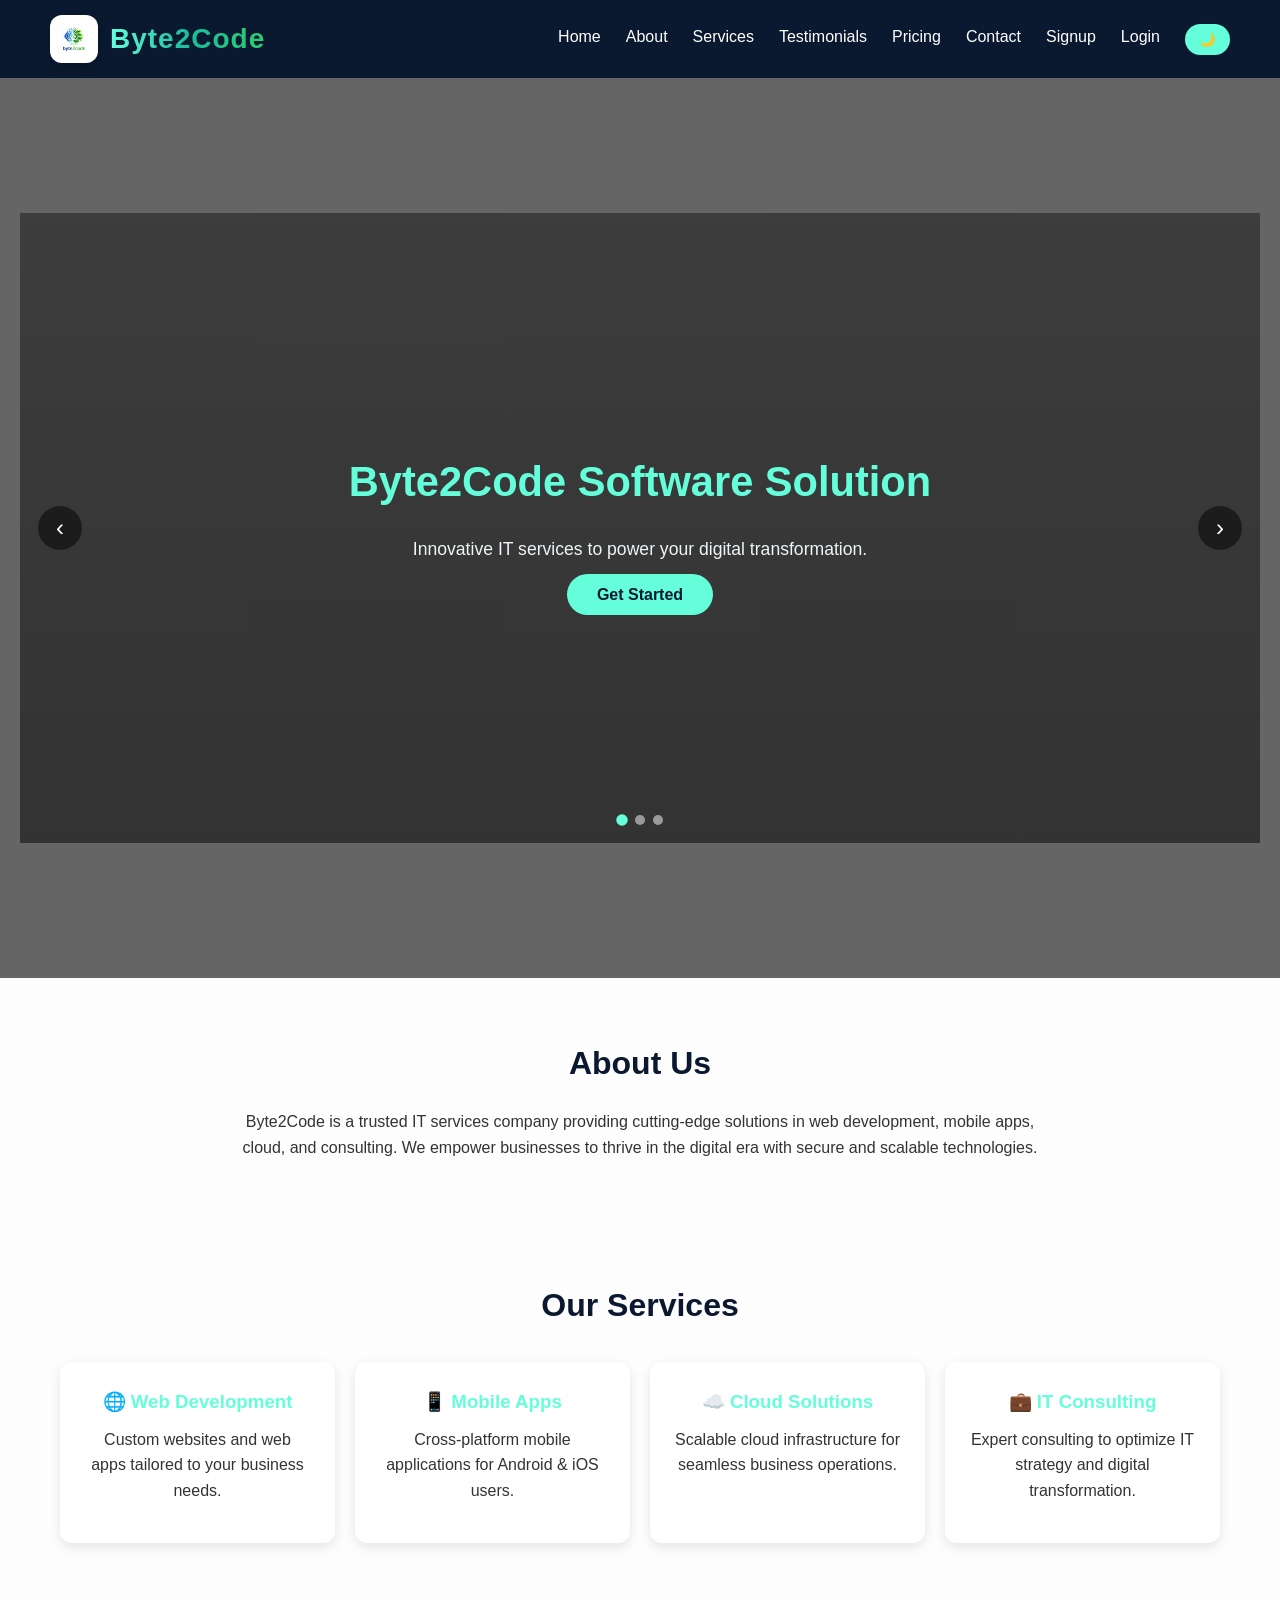
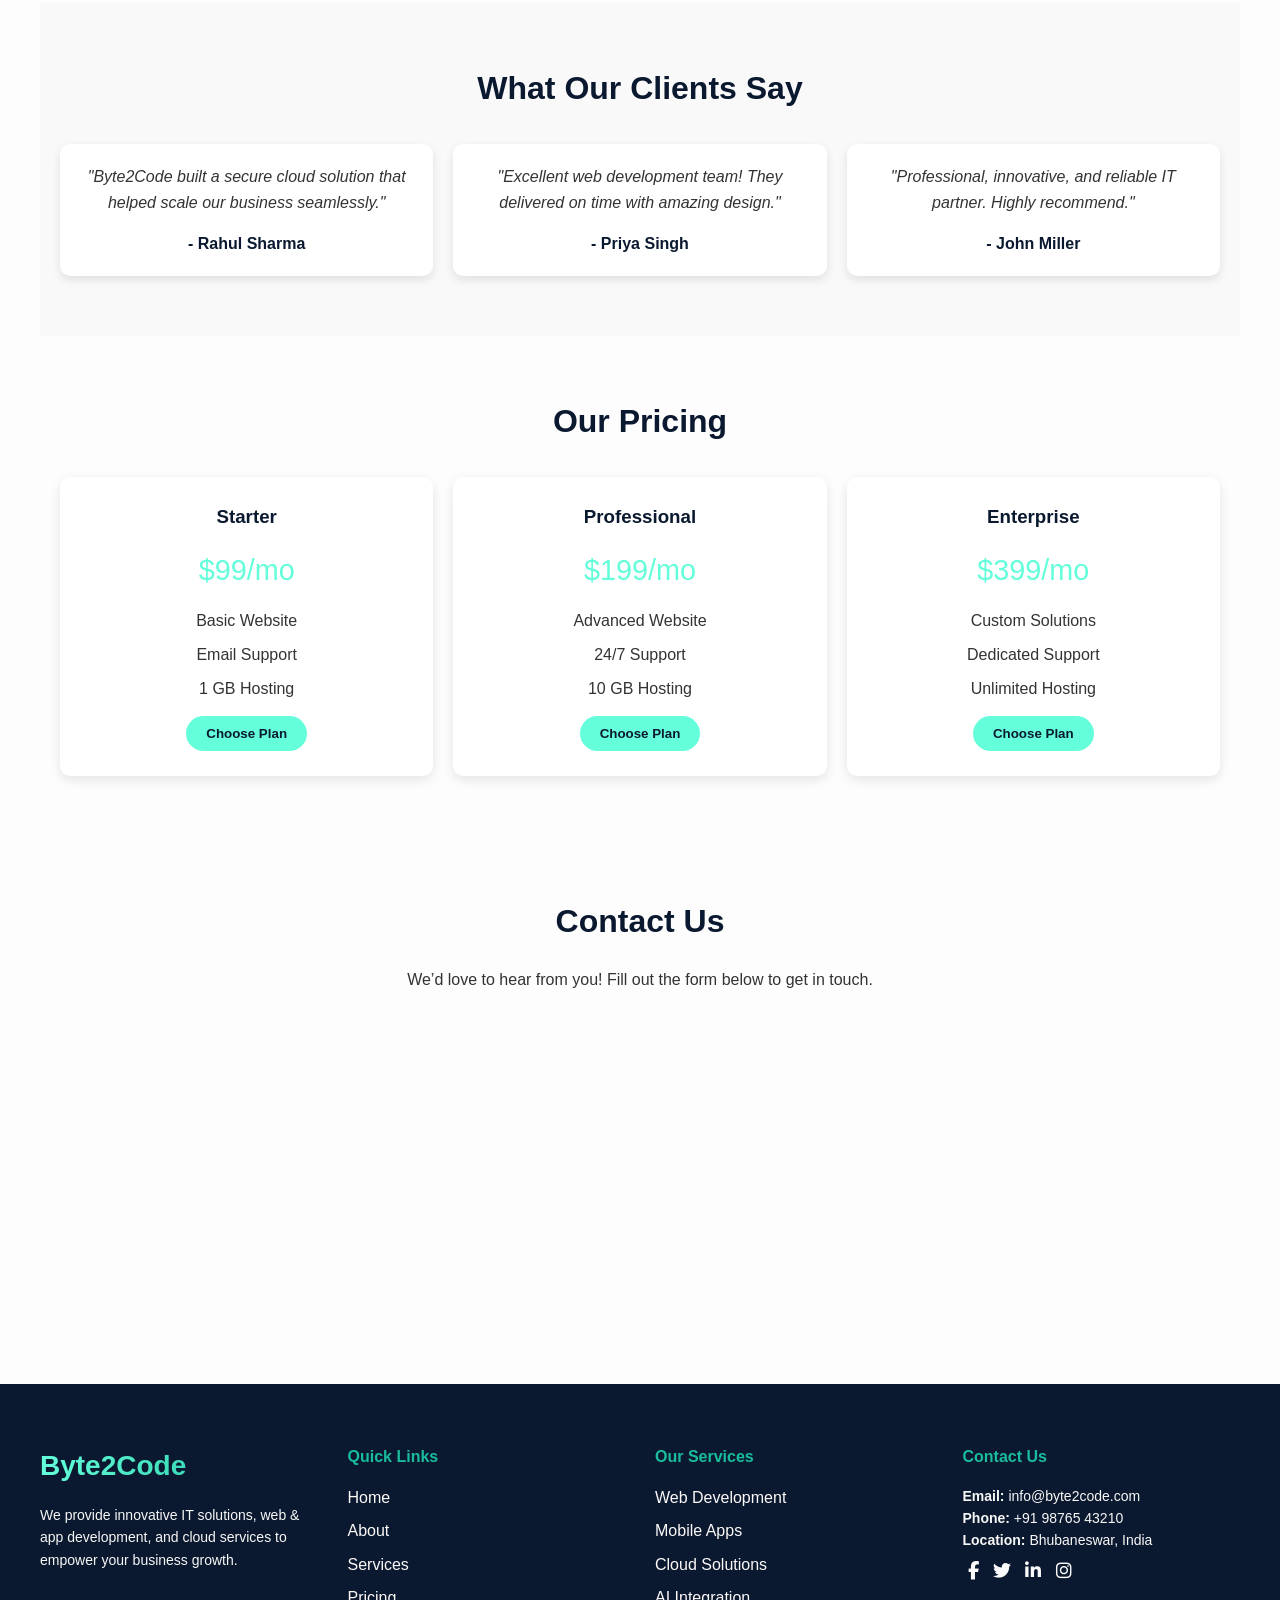
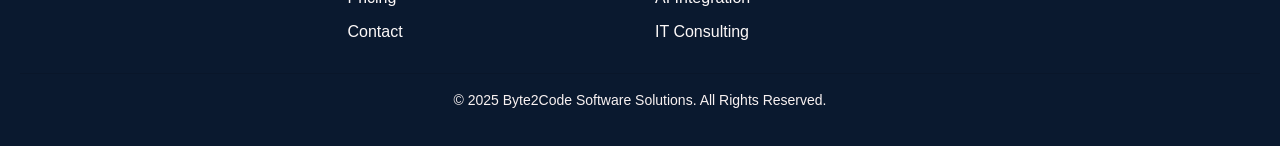
==== index.html @ 40753b26 "my first commit" ====
<!DOCTYPE html>
<html lang="en">
<head>
  <meta charset="UTF-8">
  <meta name="viewport" content="width=device-width, initial-scale=1.0">
  <title>Byte2Code Software Solution</title>
    <link rel="stylesheet" href="style.css">
    <link rel="icon" type="image/png" href="images/favicon.png">
    <link rel="stylesheet" href="https://cdnjs.cloudflare.com/ajax/libs/font-awesome/6.5.0/css/all.min.css">
</head>
<body>
<!-- Navbar -->
  <nav>
    <h1>
    <a href="index.html" class="logo">
    <img src="/source/Gemini_Generated_Image_hyzeathyzeathyze.png" alt="Logo" class="logo-img">
    <span>Byte2Code</span>
    </a>
   </h1>


    <ul>
      <li><a href="#hero">Home</a></li>
      <li><a href="#about">About</a></li>
      <li><a href="#services">Services</a></li>
      <li><a href="#testimonials">Testimonials</a></li>
      <li><a href="#pricing">Pricing</a></li>
      <li><a href="#contact">Contact</a></li>
      <li><a href="signup.html">Signup</a></li>
      <li><a href="login.html">Login</a></li>
      <button class="dark-toggle" onclick="toggleDarkMode()">🌙</button>

    </ul>
  </nav>

  <!-- Hero -->
  <section class="hero" id="hero">
    <div class="slider" id="mainSlider">
      <div class="slides">
        <div class="slide" style="background-image:url('https://picsum.photos/1600/900?sig=1')">
          <div class="slide-content">
            <h2>Byte2Code Software Solution</h2>
            <p>Innovative IT services to power your digital transformation.</p>
            <a class="btn" href="signup.html">Get Started</a>
          </div>
        </div>
        <div class="slide" style="background-image:url('https://picsum.photos/1600/900?sig=2')">
          <div class="slide-content">
            <h2>Custom Web &amp; Mobile Apps</h2>
            <p>Design-driven development to grow your business.</p>
            <a class="btn" href="signup.html">See Plans</a>
          </div>
        </div>
        <div class="slide" style="background-image:url('https://picsum.photos/1600/900?sig=3')">
          <div class="slide-content">
            <h2>Scale With Cloud</h2>
            <p>Reliable and secure cloud solutions for any workload.</p>
            <a class="btn" href="signup.html">Contact Sales</a>
          </div>
        </div>
      </div>
      <button class="slider-nav prev" aria-label="Previous slide">‹</button>
      <button class="slider-nav next" aria-label="Next slide">›</button>
      <div class="slider-dots" aria-hidden="false"></div>
    </div>
  </section>

  <!-- About -->
  <section class="about reveal" id="about">
    <h2>About Us</h2>
    <p>Byte2Code is a trusted IT services company providing cutting-edge solutions in 
       web development, mobile apps, cloud, and consulting. We empower businesses to 
       thrive in the digital era with secure and scalable technologies.</p>
  </section>

  <!-- Services -->
  <section class="services reveal" id="services">
    <h2>Our Services</h2>
    <div class="services-grid">
      <div class="service reveal">
        <h3>🌐 Web Development</h3>
        <p>Custom websites and web apps tailored to your business needs.</p>
      </div>
      <div class="service reveal">
        <h3>📱 Mobile Apps</h3>
        <p>Cross-platform mobile applications for Android & iOS users.</p>
      </div>
      <div class="service reveal">
        <h3>☁️ Cloud Solutions</h3>
        <p>Scalable cloud infrastructure for seamless business operations.</p>
      </div>
      <div class="service reveal">
        <h3>💼 IT Consulting</h3>
        <p>Expert consulting to optimize IT strategy and digital transformation.</p>
      </div>
    </div>
  </section>

  <!-- Testimonials -->
  <section class="testimonials reveal" id="testimonials">
    <h2>What Our Clients Say</h2>
    <div class="testimonial-box">
      <div class="testimonial reveal">
        <p>"Byte2Code built a secure cloud solution that helped scale our business seamlessly."</p>
        <strong>- Rahul Sharma</strong>
      </div>
      <div class="testimonial reveal">
        <p>"Excellent web development team! They delivered on time with amazing design."</p>
        <strong>- Priya Singh</strong>
      </div>
      <div class="testimonial reveal">
        <p>"Professional, innovative, and reliable IT partner. Highly recommend."</p>
        <strong>- John Miller</strong>
      </div>
    </div>
  </section>

  <!-- Pricing -->
  <section class="pricing reveal" id="pricing">
    <h2>Our Pricing</h2>
    <div class="pricing-cards">
      <div class="price-card reveal">
        <h3>Starter</h3>
        <p class="price">$99/mo</p>
        <ul>
          <li>Basic Website</li>
          <li>Email Support</li>
          <li>1 GB Hosting</li>
        </ul>
        <button>Choose Plan</button>
      </div>
      <div class="price-card reveal">
        <h3>Professional</h3>
        <p class="price">$199/mo</p>
        <ul>
          <li>Advanced Website</li>
          <li>24/7 Support</li>
          <li>10 GB Hosting</li>
        </ul>
        <button>Choose Plan</button>
      </div>
      <div class="price-card reveal">
        <h3>Enterprise</h3>
        <p class="price">$399/mo</p>
        <ul>
          <li>Custom Solutions</li>
          <li>Dedicated Support</li>
          <li>Unlimited Hosting</li>
        </ul>
        <button>Choose Plan</button>
      </div>
    </div>
  </section>

  <!-- Contact -->
  <section class="contact reveal" id="contact">
    <h2>Contact Us</h2>
    <p>We’d love to hear from you! Fill out the form below to get in touch.</p>
    <form>
      <input type="text" placeholder="Your Name" required>
      <input type="email" placeholder="Your Email" required>
      <textarea rows="5" placeholder="Your Message"></textarea>
      <button type="submit">Send Message</button>
    </form>
  </section>

  <!-- Footer Section -->
<footer class="footer">
  <div class="footer-container">
    
    <!-- Company Info -->
    <div class="footer-col">
      <h3 class="footer-logo">Byte2Code</h3>
      <p>We provide innovative IT solutions, web & app development, and cloud services to empower your business growth.</p>
    </div>

    <!-- Quick Links -->
    <div class="footer-col">
      <h4>Quick Links</h4>
      <ul>
        <li><a href="#home">Home</a></li>
        <li><a href="#about">About</a></li>
        <li><a href="#services">Services</a></li>
        <li><a href="#pricing">Pricing</a></li>
        <li><a href="#contact">Contact</a></li>
      </ul>
    </div>

    <!-- Services -->
    <div class="footer-col">
      <h4>Our Services</h4>
      <ul>
        <li><a href="#">Web Development</a></li>
        <li><a href="#">Mobile Apps</a></li>
        <li><a href="#">Cloud Solutions</a></li>
        <li><a href="#">AI Integration</a></li>
        <li><a href="#">IT Consulting</a></li>
      </ul>
    </div>

    <!-- Contact Info -->
    <div class="footer-col">
      <h4>Contact Us</h4>
      <p><strong>Email:</strong> info@byte2code.com</p>
      <p><strong>Phone:</strong> +91 98765 43210</p>
      <p><strong>Location:</strong> Bhubaneswar, India</p>
      <div class="social-links">
        <a href="#"><i class="fab fa-facebook-f"></i></a>
        <a href="#"><i class="fab fa-twitter"></i></a>
        <a href="#"><i class="fab fa-linkedin-in"></i></a>
        <a href="#"><i class="fab fa-instagram"></i></a>
      </div>
    </div>
  </div>

  <!-- Bottom Bar -->
  <div class="footer-bottom">
    <p>© 2025 Byte2Code Software Solutions. All Rights Reserved.</p>
  </div>
</footer>


 <button onclick="scrollToTop()" id="scrollTopBtn">⬆</button>
    <script src="script.js"></script>
</body>
</html>
---- style.css ----
/* Reset */
    * {margin:0; padding:0; box-sizing:border-box; font-family:"Poppins",sans-serif; scroll-behavior:smooth;}
    body {line-height:1.6; color:#333; background:#fdfdfd;}


  /* Logo Wrapper */
.logo {
  display: flex;
  align-items: center;
  gap: 12px;
  text-decoration: none;
}

/* Logo Image */
.logo img {
  height: 48px;
  width: 48px;
  object-fit: contain;
  border-radius: 12px;
  background: #ffffff;
  padding: 6px;
  box-shadow: 0 4px 12px rgba(0, 0, 0, 0.15);
  transition: transform 0.3s ease, box-shadow 0.3s ease;
}

.logo img:hover {
  transform: rotate(-5deg) scale(1.1);
  box-shadow: 0 6px 16px rgba(0, 0, 0, 0.25);
}

/* Logo Text */
.logo span {
  font-size: 28px;
  font-weight: 800;
  background: linear-gradient(90deg, #64ffda, #1abc9c, #2ecc71);
  -webkit-background-clip: text;
  -webkit-text-fill-color: transparent;
  letter-spacing: 1px;
  transition: 0.3s ease;
}

.logo span:hover {
  letter-spacing: 2px;
  opacity: 0.9;
}



    /* Navbar */
    nav {
      display:flex; justify-content:space-between; align-items:center;
      padding:15px 50px; background:#0a192f; position:sticky; top:0; z-index:1000;
    }
    nav h1 {color:#64ffda; font-size:1.6rem;}
    nav ul {list-style:none; display:flex; gap:25px;}
    nav ul li a {color:#fff; text-decoration:none; font-weight:500; transition:0.3s;}
    nav ul li a:hover {color:#64ffda;}


    /* Dark Mode */
body.dark {
  background:#0a192f;
  color:#f1f1f1;
}
body.dark nav {background:#111;}
body.dark nav ul li a {color:#f1f1f1;}
body.dark section h2 {color:#64ffda;}
body.dark .service, 
body.dark .testimonial, 
body.dark .price-card, 
body.dark form {
  background:#1e2a47;
  color:#f1f1f1;
}
body.dark footer {background:#111;}

/* Dark mode button */
.dark-toggle {
  background:#64ffda; 
  border:none; 
  padding:8px 14px; 
  border-radius:20px; 
  font-weight:bold; 
  cursor:pointer;
  transition:0.3s;
}
.dark-toggle:hover {background:#52e0c4;}

/* Scroll-to-top */
#scrollTopBtn {
  display:none;
  position:fixed;
  bottom:30px;
  right:30px;
  z-index:999;
  background:#64ffda;
  color:#0a192f;
  border:none;
  padding:12px 16px;
  border-radius:50%;
  cursor:pointer;
  font-size:18px;
  box-shadow:0 4px 10px rgba(0,0,0,0.2);
  transition:0.3s;
}
#scrollTopBtn:hover {background:#52e0c4;}


    /* Hero */
    .hero {
      height:100vh; background:linear-gradient(rgba(0,0,0,0.6),rgba(0,0,0,0.6)), url('https://picsum.photos/1920/1080?tech') no-repeat center/cover;
      display:flex; align-items:center; justify-content:center; text-align:center; color:#fff; padding:20px;
    }
    .hero { max-width: 100% !important; } /* override */

    .hero h2 {font-size:3rem; color:#64ffda; animation:fadeInDown 2s;}
    .hero p {margin:20px 0; font-size:1.2rem; opacity:0; animation:fadeInUp 2s forwards; animation-delay:1s;}
    .btn {
      background:#64ffda; color:#0a192f; padding:12px 30px; border:none; border-radius:25px; font-size:1rem; font-weight:bold; cursor:pointer;
      transition:0.3s; opacity:0; transform:scale(0.9); animation:popIn 1.5s forwards; animation-delay:2s; text-decoration: none;

    }
    .btn:hover {background:#52e0c4; transform:scale(1.05);}
    /* Slider specific styles */
    .slider { position:relative; width:100%; overflow:hidden; display:block; }
    .slides { display:flex; width:100%; transition:transform 0.6s ease; }
    .slide { min-width:100%; min-height:70vh; background-size:cover; background-position:center; position:relative; display:flex; align-items:center; justify-content:center; }
    .slide::before { content:""; position:absolute; inset:0; background:linear-gradient(180deg, rgba(0,0,0,0.4), rgba(0,0,0,0.5)); }
    .slide-content { position:relative; color:#fff; text-align:center; padding:20px; max-width:900px; z-index:2; }
    .slide-content h2 { font-size:2.6rem; color:#64ffda; margin-bottom:12px; }
    .slide-content p { font-size:1.1rem; margin-bottom:18px; color:#eef5f6; }
    .slider-nav { position:absolute; top:50%; transform:translateY(-50%); background:rgba(0,0,0,0.5); color:#fff; border:none; width:44px; height:44px; border-radius:50%; cursor:pointer; display:flex; align-items:center; justify-content:center; font-size:24px; z-index:3; }
    .slider-nav.prev { left:18px; }
    .slider-nav.next { right:18px; }
    .slider-nav:hover { background:rgba(0,0,0,0.65); }
    .slider-dots { position:absolute; left:50%; transform:translateX(-50%); bottom:18px; display:flex; gap:8px; z-index:4; }
    .slider-dots .dot { width:10px; height:10px; border-radius:50%; border:none; background:rgba(255,255,255,0.5); cursor:pointer; padding:0; }
    .slider-dots .dot.active { background:#64ffda; transform:scale(1.15); }
/*team section*/
.team{
  text-align: center;
  padding: 60px 20px;
}
.team h3
{
  font-size:32px;
  margin-bottom: 40px;
}

.team-container{
  display: flex;
  flex-wrap:wrap;
  justify-content:center;
  gap: 25px;
}

.team-member{
  background-color:#132f5c;
  border-radius: 15px;
  width: 250px;
  box-shadow: 0 4px 6px rgba(0, 0, 0, 0.1);
  padding: 15px;
  transition: transform 0.3s , box-shadow 0.3s;
}

.team-member img{
  width:100px;
  border-radius:10px;
  transition: transform 0.3s;
}

.team-member h3{
  margin-top:10px;
  color:#00ff88;
}



.team-member p{
  color:#e0e8ff;
}
#team{
  background-color: #0b1e3f;
  color: #e0e8ff;
  padding: 60px 20px;
  text-align: center;
}
#team h3{
  color: #00ff88;
  border-bottom: 2px solid #00ff88;
  display: inline-block;
  padding-bottom: 5px;
}














    /* Sections */
    section {
      padding:60px 20px; 
      max-width:1200px; 
      margin:auto;
       text-align:center;
      }

     


    section h2 {margin-bottom:20px; font-size:2rem; color:#0a192f;}
    section p {margin-bottom:15px;}

/*milestone*/




















    /* About */
    .about p {max-width:800px; margin:auto;}

    /* Services */
    .services-grid {
      display:grid; grid-template-columns:repeat(auto-fit,minmax(250px,1fr)); gap:20px; margin-top:30px;
    }
    .service {
      background:#fff; padding:25px; border-radius:12px; box-shadow:0 4px 12px rgba(0,0,0,0.1);
      transition:0.3s; opacity:0; transform:translateY(30px);
    }
    .service:hover {transform:translateY(-8px);}
    .service h3 {color:#64ffda; margin-bottom:10px;}

    /* Testimonials */
    .testimonials {background:#f9f9f9;}
    .testimonial-box {
      display:grid; grid-template-columns:repeat(auto-fit,minmax(280px,1fr)); gap:20px; margin-top:30px;
    }
    .testimonial {
      background:#fff; padding:20px; border-radius:10px; box-shadow:0 4px 10px rgba(0,0,0,0.1);
      transition:0.3s; opacity:0; transform:translateY(30px);
    }
    .testimonial:hover {transform:translateY(-8px);}
    .testimonial p {font-style:italic;}
    .testimonial strong {display:block; margin-top:10px; color:#0a192f;}

    /* Pricing */
    .pricing-cards {
      display:grid; grid-template-columns:repeat(auto-fit,minmax(250px,1fr)); gap:20px; margin-top:30px;
    }
    .price-card {
      background:#fff; padding:25px; border-radius:10px; box-shadow:0 4px 12px rgba(0,0,0,0.1);
      transition:0.4s; opacity:0; transform:translateY(30px);
    }
    .price-card:hover {transform:translateY(-10px) scale(1.03);}
    .price-card h3 {margin-bottom:10px; color:#0a192f;}
    .price {font-size:1.8rem; color:#64ffda; margin:15px 0;}
    .price-card ul {list-style:none; margin:15px 0;}
    .price-card ul li {margin:8px 0;}
    .price-card button {
      background:#64ffda; color:#0a192f; border:none; padding:10px 20px; border-radius:20px; cursor:pointer; font-weight:bold;
    }
    .price-card button:hover {background:#52e0c4;}

    /* Contact */
    form {display:grid; gap:15px; max-width:600px; margin:20px auto; text-align:left; opacity:0; transform:translateY(30px);}
    form input,form textarea {
      width:100%; padding:12px; border:1px solid #ccc; border-radius:8px; font-size:1rem;
    }
    form button {background:#64ffda; color:#0a192f; padding:12px; border:none; border-radius:8px; font-size:1rem; cursor:pointer; font-weight:bold;}
    form button:hover {background:#52e0c4;}

   /* Footer */
.footer {
  background:#0a192f;
  color: #fffefe;
  padding: 60px 20px 20px;
  font-family: 'Poppins', sans-serif;
}

.footer-container {
  display: grid;
  grid-template-columns: repeat(auto-fit, minmax(220px, 1fr));
  gap: 30px;
  max-width: 1200px;
  margin: auto;
}

.footer-col h3, .footer-col h4 {
  color: #64ffda;
  margin-bottom: 15px;
}

.footer-col p {
  font-size: 14px;
  line-height: 1.6;
}

.footer-col ul {
  list-style: none;
  padding: 0;
}

.footer-col ul li {
  margin: 8px 0;
}

.footer-col ul li a {
  color: #ccc;
  text-decoration: none;
  transition: 0.3s;
}

.footer-col ul li a:hover {
  color: #64ffda;
}

.footer-logo {
  font-size: 28px;
  font-weight: 800;
  background: linear-gradient(90deg, #64ffda, #1abc9c);
  -webkit-background-clip: text;
  -webkit-text-fill-color: transparent;
}


/* Default Dark Footer */
.footer {
  background: #0a192f;
  color: #fffbfb;
  padding: 60px 20px 20px;
  font-family: 'Poppins', sans-serif;
}

.footer-col h3, 
.footer-col h4 {
  color: #64ffda;
}

.footer-col ul li a {
  color: #faf8f8;
}

.footer-col ul li a:hover {
  color: #64ffda;
}

.footer-bottom {
  border-top: 1px solid rgba(255,255,255,0.1);
  color: #aaa;
}

/* Light Mode Footer */
body:not(.dark) .footer {
  background:  #0a192f;
  color: #f8f7f7;
}

body:not(.dark) .footer-col h3,
body:not(.dark) .footer-col h4 {
  color: #1abc9c;
}

body:not(.dark) .footer-col ul li a {
  color: #fdf9f9;
}

body:not(.dark) .footer-col ul li a:hover {
  color: #1abc9c;
}

body:not(.dark) .footer-bottom {
  border-top: 1px solid rgba(0,0,0,0.1);
  color: #f9f2f2;
}

body:not(.dark) .social-links a {
  color: #fbfbfb;
}

body:not(.dark) .social-links a:hover {
  color: #1abc9c;
}







/* Social Icons */
.social-links a {
  display: inline-block;
  margin: 5px;
  font-size: 18px;
  color: #ccc;
  transition: 0.3s;
}

.social-links a:hover {
  color: #64ffda;
  transform: scale(1.2);
}

/* Bottom Bar */
.footer-bottom {
  text-align: center;
  border-top: 1px solid rgba(255,255,255,0.1);
  padding: 15px 0;
  margin-top: 20px;
  font-size: 14px;
  color: #aaa;
}



    /* Scroll-to-top Button */
#scrollTopBtn {
  display: none; /* Hidden by default */
  position: fixed;
  bottom: 30px;
  right: 30px;
  z-index: 999;
  background: #64ffda;
  color: #0a192f;
  border: none;
  padding: 14px 18px;
  border-radius: 50%;
  cursor: pointer;
  font-size: 20px;
  box-shadow: 0 4px 12px rgba(0,0,0,0.2);
  transition: 0.3s ease;
}

#scrollTopBtn:hover {
  background: #52e0c4;
  transform: scale(1.1);
}


    /* Animations */
    @keyframes fadeInDown {from{opacity:0; transform:translateY(-30px);} to{opacity:1; transform:translateY(0);}}
    @keyframes fadeInUp {from{opacity:0; transform:translateY(30px);} to{opacity:1; transform:translateY(0);}}
    @keyframes popIn {from{opacity:0; transform:scale(0.7);} to{opacity:1; transform:scale(1);}}

    /* Reveal on scroll */
    .reveal {opacity:0; transform:translateY(30px); transition:all 0.8s ease;}
    .reveal.active {opacity:1; transform:translateY(0);}

    /* Responsive */
    @media(max-width:768px){
      nav{flex-direction:column;}
      nav ul{flex-direction:column; margin-top:10px;}
      .hero h2{font-size:2.2rem;}
      .slide { min-height:55vh; }
      .slide-content h2 { font-size:1.6rem; }
      .slide-content p { font-size:1rem; }
    }
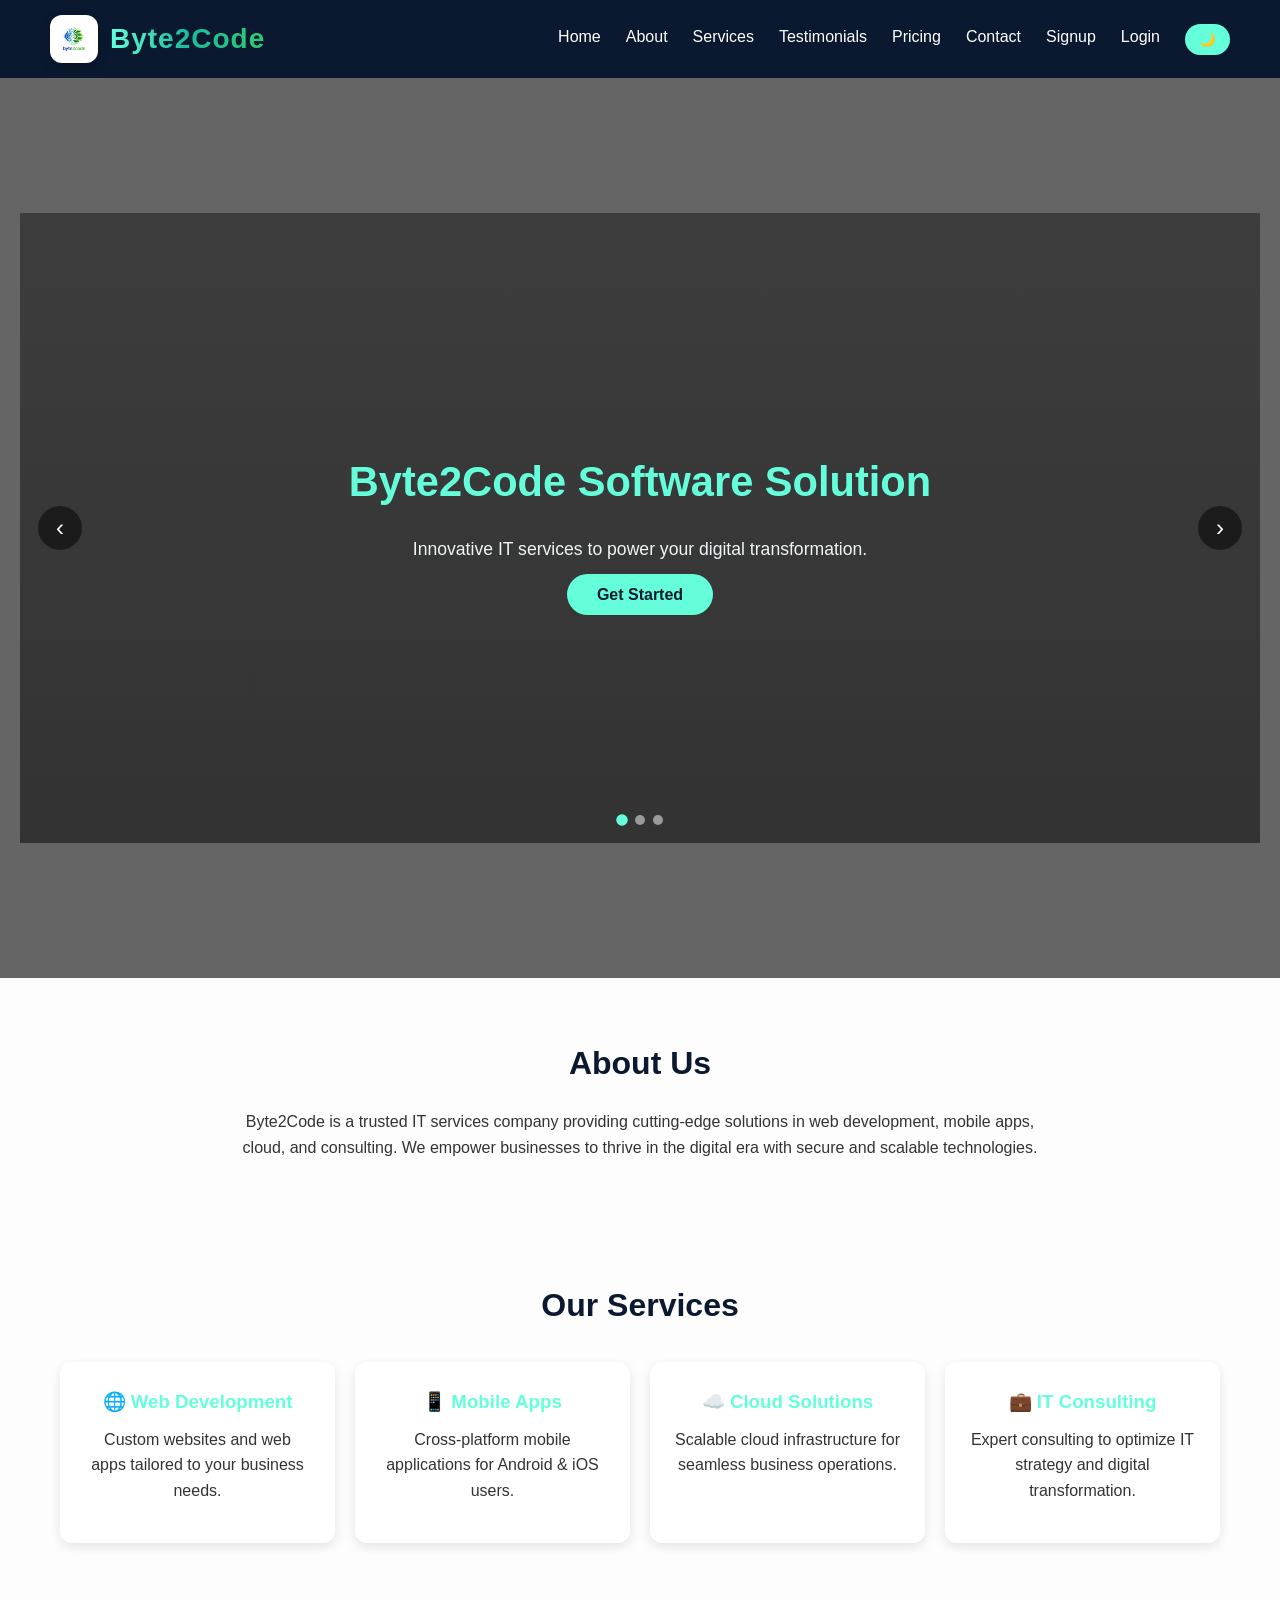
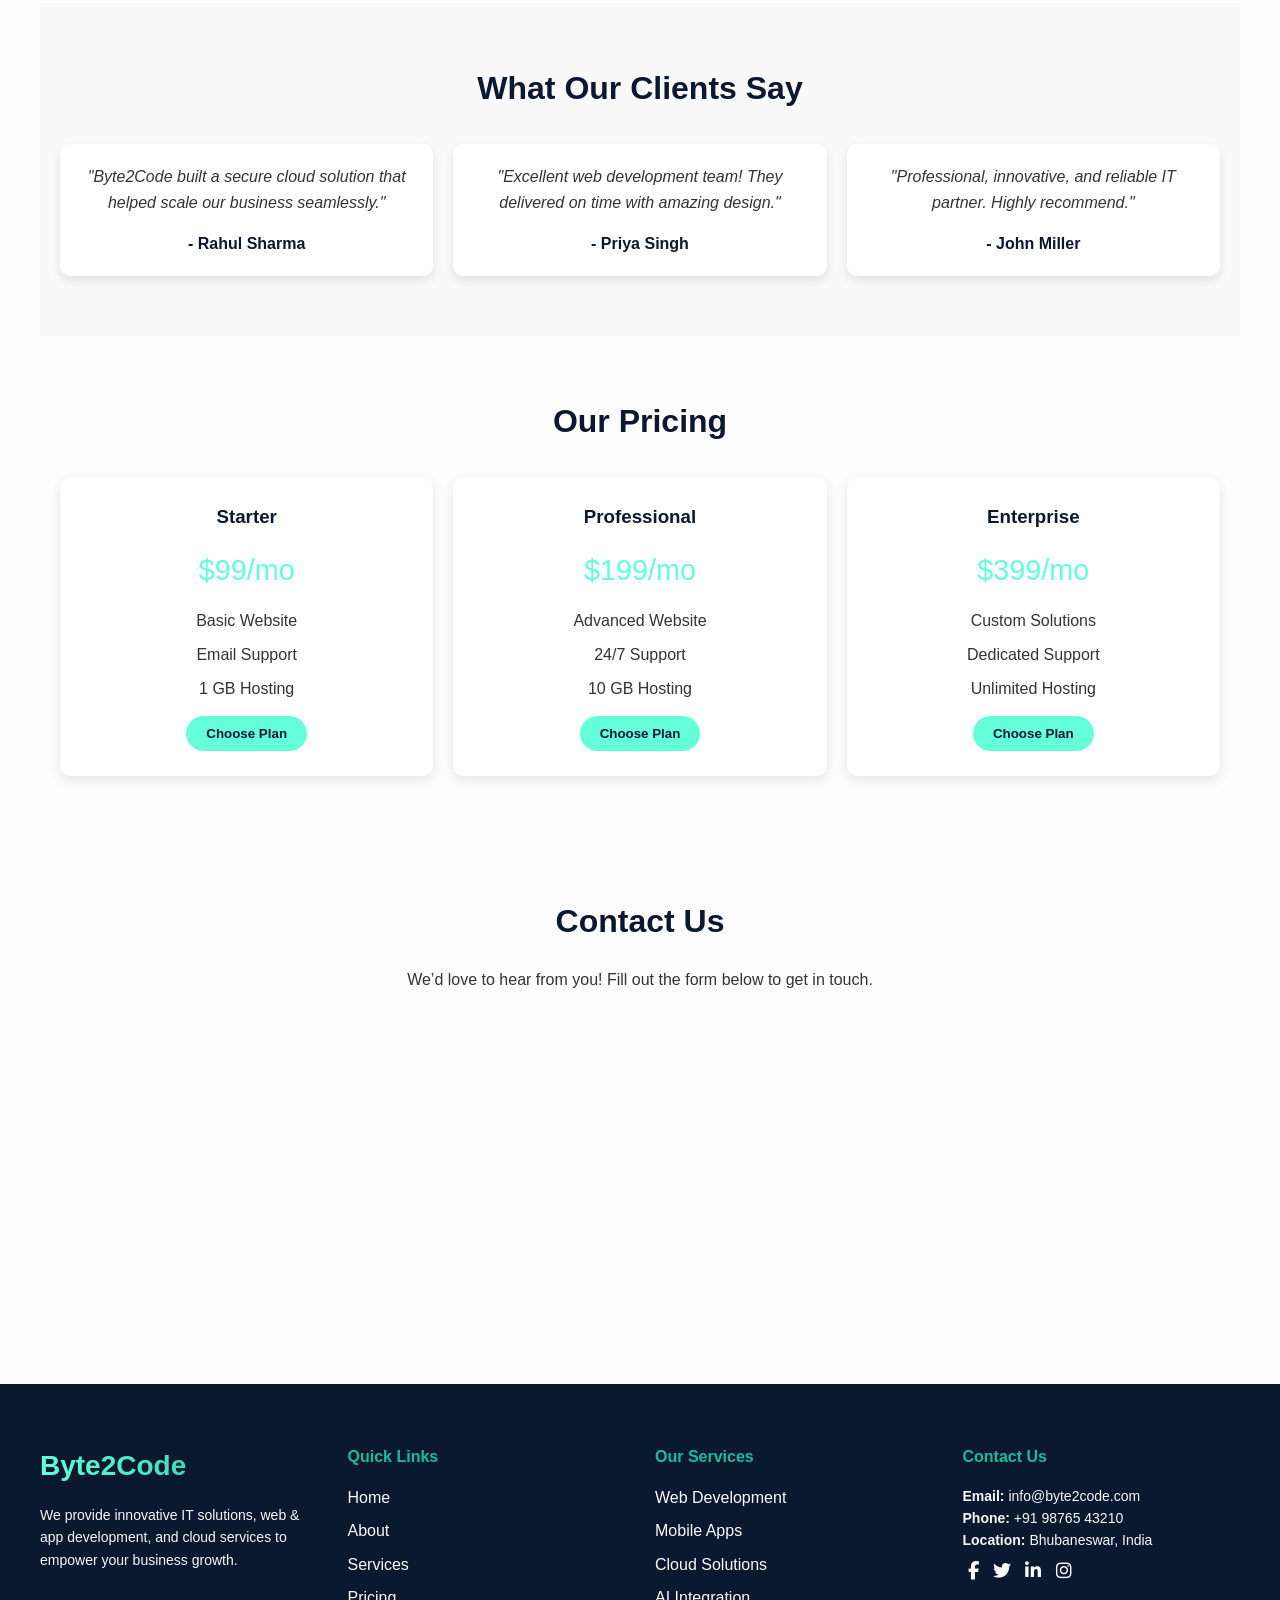
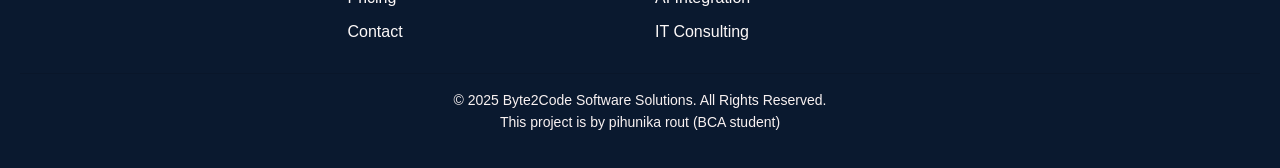
==== commit 3de2964a: "added fotter bar" ====
--- a/index.html
+++ b/index.html
@@ -46,7 +46,7 @@
         </div>
         <div class="slide" style="background-image:url('https://picsum.photos/1600/900?sig=2')">
           <div class="slide-content">
-            <h2>Custom Web &amp; Mobile Apps</h2>
+            <h2>Custom Web &amp; Mobile Apps and desktop applications</h2>
             <p>Design-driven development to grow your business.</p>
             <a class="btn" href="signup.html">See Plans</a>
           </div>
@@ -216,6 +216,7 @@
   <!-- Bottom Bar -->
   <div class="footer-bottom">
     <p>© 2025 Byte2Code Software Solutions. All Rights Reserved.</p>
+    <p> This project is by pihunika rout (BCA student) </p>
   </div>
 </footer>
 
